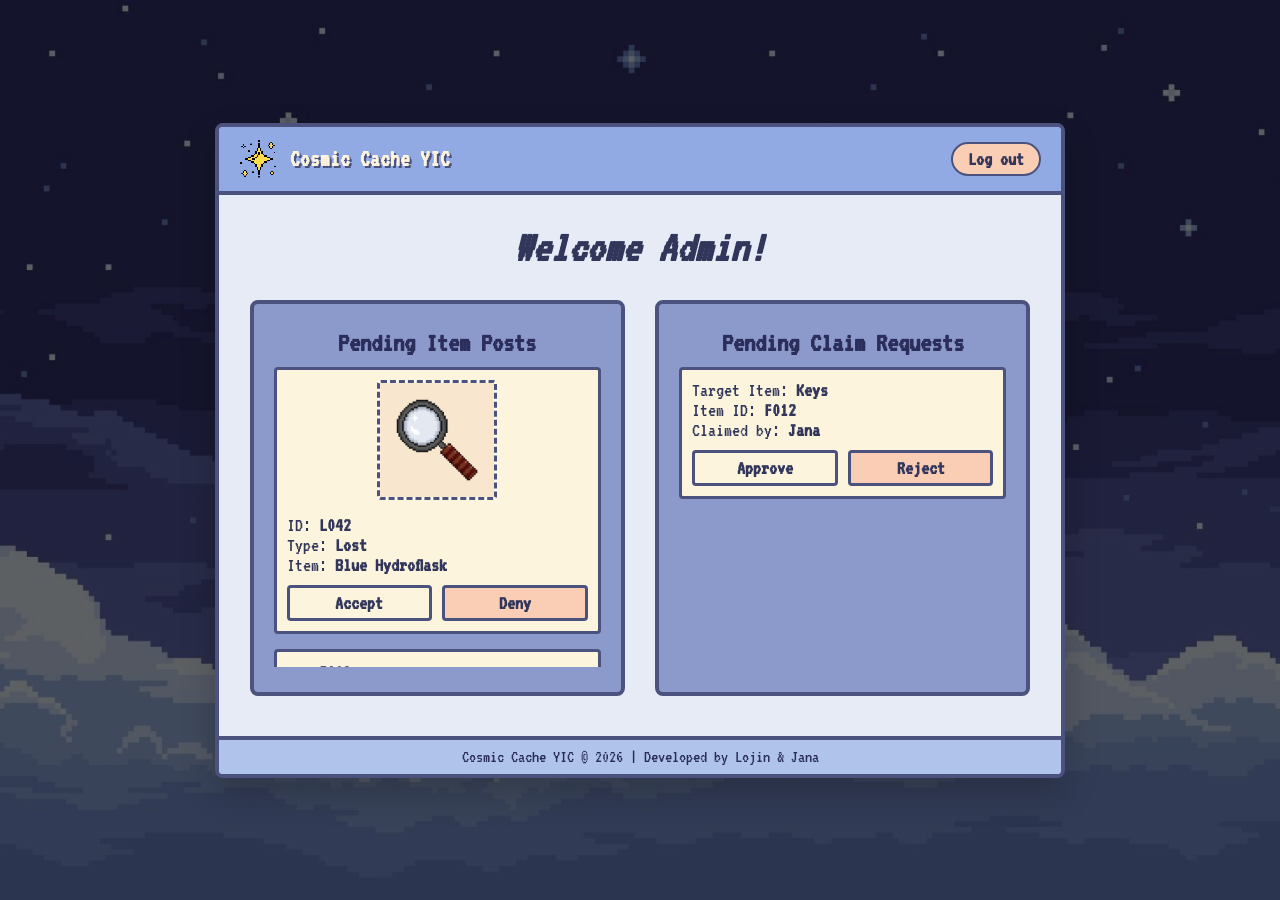
==== Pages/admin.html @ 65e7b6f7 "added admin, login, and signup pages" ====
<!DOCTYPE html>
<html lang="en">
<head>
    <meta charset="UTF-8">
    <meta name="viewport" content="width=device-width, initial-scale=1.0">
    <title>Cosmic Cache YIC - Admin Dashboard</title>
    <link rel="stylesheet" href="../Assets/CSS/style.css">
</head>
<body>

    <main class="os-window">
        
        <header class="window-topbar">
            <a href="#" class="title-link">
                <div class="title-group">
                    <img src="../Assets/Media/pixel_sparkle.png" alt="icon" class="title-icon">
                    <div class="window-title">Cosmic Cache YIC</div>
                </div>
            </a>
            <nav class="top-nav">
                <a href="index_logged_out.html" class="nav-pill logout-pill">Log out</a>
            </nav>
        </header>

        <section class="welcome-section">
            <h2 class="greeting">Welcome Admin!</h2>
        </section>

        <section class="card-container">
            
            <div class="action-card">
                <h3 class="form-title" style="margin-bottom: 10px; font-size: 28px;">Pending Item Posts</h3>
                
                <div class="scroll-box">
                    
                    <div class="admin-item">
                        <div class="image-area" style="width: 120px; height: 120px; margin: 0 auto 15px auto;">
                            <img src="../Assets/Media/lost.jpeg" style="height: 100%; width: 100%; object-fit: contain;">
                        </div>
                        <p style="color: #31365a; font-size: 20px;">ID: <strong>L042</strong></p>
                        <p style="color: #31365a; font-size: 20px;">Type: <strong>Lost</strong></p>
                        <p style="color: #31365a; font-size: 20px;">Item: <strong>Blue Hydroflask</strong></p>
                        <div class="btn-group">
                             <button class="card-btn admin-btn">Accept</button>
                             <button class="card-btn admin-btn deny-btn">Deny</button>
                        </div>
                    </div>

                    <div class="admin-item">
                        <p style="color: #31365a; font-size: 20px;">ID: <strong>F019</strong></p>
                        <p style="color: #31365a; font-size: 20px;">Type: <strong>Found</strong></p>
                        <p style="color: #31365a; font-size: 20px;">Item: <strong>Math Textbook</strong></p>
                        <div class="btn-group">
                            <button class="card-btn admin-btn">Accept</button>
                            <button class="card-btn admin-btn deny-btn">Deny</button>
                        </div>
                    </div>

                </div>
            </div>

            <div class="action-card">
                <h3 class="form-title" style="margin-bottom: 10px; font-size: 28px;">Pending Claim Requests</h3>
                
                <div class="scroll-box">
                    <div class="admin-item">
                        <p style="color: #31365a; font-size: 20px;">Target Item: <strong>Keys</strong></p>
                        <p style="color: #31365a; font-size: 20px;">Item ID: <strong>F012</strong></p>
                        <p style="color: #31365a; font-size: 20px;">Claimed by: <strong>Jana</strong></p>
                        <div class="btn-group">
                            <button class="card-btn admin-btn">Approve</button>
                            <button class="card-btn admin-btn deny-btn">Reject</button>
                        </div>
                    </div>
                </div>
            </div>

        </section>

        <footer class="window-footer">
            Cosmic Cache YIC © 2026 | Developed by Lojin & Jana
        </footer>

    </main>

    <script src="../Assets/JS/script.js"></script>
</body>
</html>
---- Assets/CSS/style.css ----
/* ==================================================
   1. GLOBAL SETTINGS & BACKGROUND
================================================== */
@import url('https://fonts.googleapis.com/css2?family=VT323&display=swap');

* {
    margin: 0;
    padding: 0;
    box-sizing: border-box;
    font-family: 'VT323', monospace;
}

body {
    background-image: linear-gradient(rgba(0, 0, 0, 0.6), rgba(0, 0, 0, 0.6)), url('../Media/background.jpeg'); 
    background-size: cover;
    background-position: center;
    background-color: #2b2e5a; 
    display: flex;
    justify-content: center;
    align-items: center;
    min-height: 100vh;
}

/* ==================================================
   2. MAIN OS WINDOW & TOP BAR
================================================== */
.os-window {
    background-color: #e6ebf5; 
    border: 4px solid #4b527e;
    border-radius: 8px;
    width: 90%;
    max-width: 850px;
    box-shadow: 0 15px 35px rgba(0,0,0,0.2); 
    overflow: hidden; 
}

.window-topbar {
    background-color: #92aae3;
    border-bottom: 4px solid #4b527e;
    padding: 12px 20px;
    display: flex;
    justify-content: space-between; 
    align-items: center;
}

.title-group {
    display: flex;
    align-items: center;
    gap: 12px; 
}

.title-icon {
    height: 40px; 
    width: auto;
    image-rendering: pixelated; 
}

.window-title {
    color: #fcf4dd;
    font-size: 24px;
    font-weight: bold;
    text-shadow: 2px 2px 0px #4b527e; 
}

.title-link {
    text-decoration: none; 
    cursor: pointer; 
    transition: transform 0.1s;
}

.title-link:hover {
    transform: scale(1.02); 
}

/* ==================================================
   3. NAVIGATION BUTTONS
================================================== */
.top-nav {
    display: flex;
    gap: 10px; 
}

.nav-pill {
    background-color: #fcf4dd;
    color: #31365a;
    text-decoration: none;
    padding: 5px 15px;
    border: 2px solid #4b527e;
    border-radius: 20px;
    font-size: 20px;
    font-weight: bold;
    transition: transform 0.1s, background-color 0.1s;
}

.logout-pill { background-color: #f9ceb5; } 

.nav-pill:hover { 
    transform: scale(1.05); 
    background-color: #fce86c; 
}

.logout-pill:hover { background-color: #ecae88; }

/* ==================================================
   4. HOME PAGE CONTENT CARDS
================================================== */
.welcome-section {
    text-align: center;
    padding: 30px 20px 10px;
}

.greeting { font-size: 45px; color: #31365a; font-style: italic; }
.sub-greeting { color: #4b527e; font-size: 22px; }

.card-container {
    display: flex;
    justify-content: center;
    gap: 30px;
    padding: 20px 30px 40px;
}

.action-card {
    background-color: #8c9acb; 
    border: 4px solid #4b527e;
    border-radius: 8px;
    padding: 25px 20px;
    width: 48%; 
    display: flex;
    flex-direction: column;
    align-items: center;
    text-align: center;
}

.image-area {
    width: 100%;
    height: 140px; 
    background-color: rgba(255, 255, 255, 0.5); 
    border: 3px dashed #4b527e;
    border-radius: 4px;
    display: flex;
    justify-content: center;
    align-items: center;
    margin-bottom: 15px;
}

.card-desc {
    color: #31365a;
    font-size: 20px;
    margin-bottom: 25px;
}

.card-btn {
    background-color: #fcf4dd;
    color: #31365a;
    text-decoration: none;
    border: 3px solid #4b527e;
    padding: 10px 20px;
    font-size: 24px;
    font-weight: bold;
    border-radius: 4px;
    width: 100%; 
    transition: all 0.1s; 
}

.card-btn:hover  {
    background-color: #fce86c; 
    transform: translateY(-2px); 
    box-shadow: 0 4px 0px #4b527e; 
}

/* ==================================================
   5. FORMS (Login & Sign Up Pages)
================================================== */
.form-section {
    display: flex;
    justify-content: center;
    padding: 50px 20px;
}

.form-card {
    background-color: #8c9acb; 
    border: 4px solid #4b527e;
    border-radius: 8px;
    padding: 40px;
    width: 100%;
    max-width: 500px; 
    text-align: center;
}

.form-title { font-size: 35px; color: #2b2e5a; margin-bottom: 30px; }

.input-group {
    margin-bottom: 20px;
    display: flex;
    justify-content: space-between;
    align-items: center;
}

.input-group label {
    width: 40%; 
    text-align: left;
    font-size: 24px;
    color: #31365a;
}

.input-group input {
    width: 55%; 
    padding: 8px;
    font-size: 20px;
    font-family: 'VT323', monospace;
    background-color: #fcf4dd;
    border: 3px solid #4b527e;
}

.form-btn {
    width: 150px !important; 
    padding: 2px 20px !important; 
    margin-top: 20px;
    display: block; 
    margin-left: auto;
    margin-right: auto;
}

.error-text { color: #d9534f; font-size: 20px; margin-bottom: 15px; }
.error-text.hidden { display: none; }

/* ==================================================
   6. POPUPS (Hidden by default)
================================================== */
.popup-overlay {
    position: fixed;
    top: 0; left: 0; width: 100%; height: 100%;
    background-color: rgba(0, 0, 0, 0.7);
    display: flex;
    justify-content: center;
    align-items: center;
    z-index: 1000; 
}

.popup-overlay.hidden { display: none; }

.popup-box {
    background-color: #e6ebf5;
    border: 4px solid #4b527e;
    border-radius: 8px;
    padding: 30px;
    width: 80%;
    max-width: 400px;
    text-align: center;
    box-shadow: 0 10px 25px rgba(0,0,0,0.6);
}

.popup-box h3 { color: #2b2e5a; font-size: 32px; margin-bottom: 15px; text-shadow: 1px 1px 0px #b0c4eb; }
.popup-box p { color: #4b527e; font-size: 24px; margin-bottom: 25px; }
.popup-box .card-btn { cursor: pointer; display: inline-block; width: auto; }

/* ==================================================
   7. FOOTER & MOBILE RESPONSIVENESS (Phones)
================================================== */
.window-footer {
    background-color: #b0c4eb;
    border-top: 4px solid #4b527e;
    padding: 8px 15px;
    color: #2b2e5a;
    font-size: 18px;
    text-align: center;
}

@media (max-width: 768px) {
    /* Home Page Cards Stack */
    .card-container { flex-direction: column; align-items: center; }
    .action-card { width: 100%; max-width: 400px; }
    
    /* Top Bar Stacks */
    .window-topbar { flex-direction: column; gap: 15px; }
    .top-nav { flex-direction: column; width: 100%; }
    .nav-pill { width: 100%; text-align: center; }

    /* Form Inputs Stack */
    .input-group { flex-direction: column; align-items: flex-start; }
    .input-group label, .input-group input { width: 100%; }
    .input-group label { margin-bottom: 5px; }
}

/* ==================================================
   8. ADMIN DASHBOARD (Scrollable Lists)
================================================== */
.scroll-box {
    max-height: 300px; /* This makes the box stop growing and start scrolling! */
    overflow-y: auto;  
    width: 100%;
}

.admin-item {
    background-color: #fcf4dd;
    border: 3px solid #4b527e;
    border-radius: 4px;
    padding: 10px;
    margin-bottom: 15px;
    text-align: left; /* Aligns the text exactly like your sketch */
}

/* Puts the Accept/Deny buttons perfectly side-by-side */
.btn-group {
    display: flex;
    gap: 10px;
    margin-top: 10px;
}

.admin-btn {
    padding: 5px;
    font-size: 20px;
    margin: 0;
}
.deny-btn { background-color: #f9ceb5; }
.deny-btn:hover { background-color: #ecae88; }
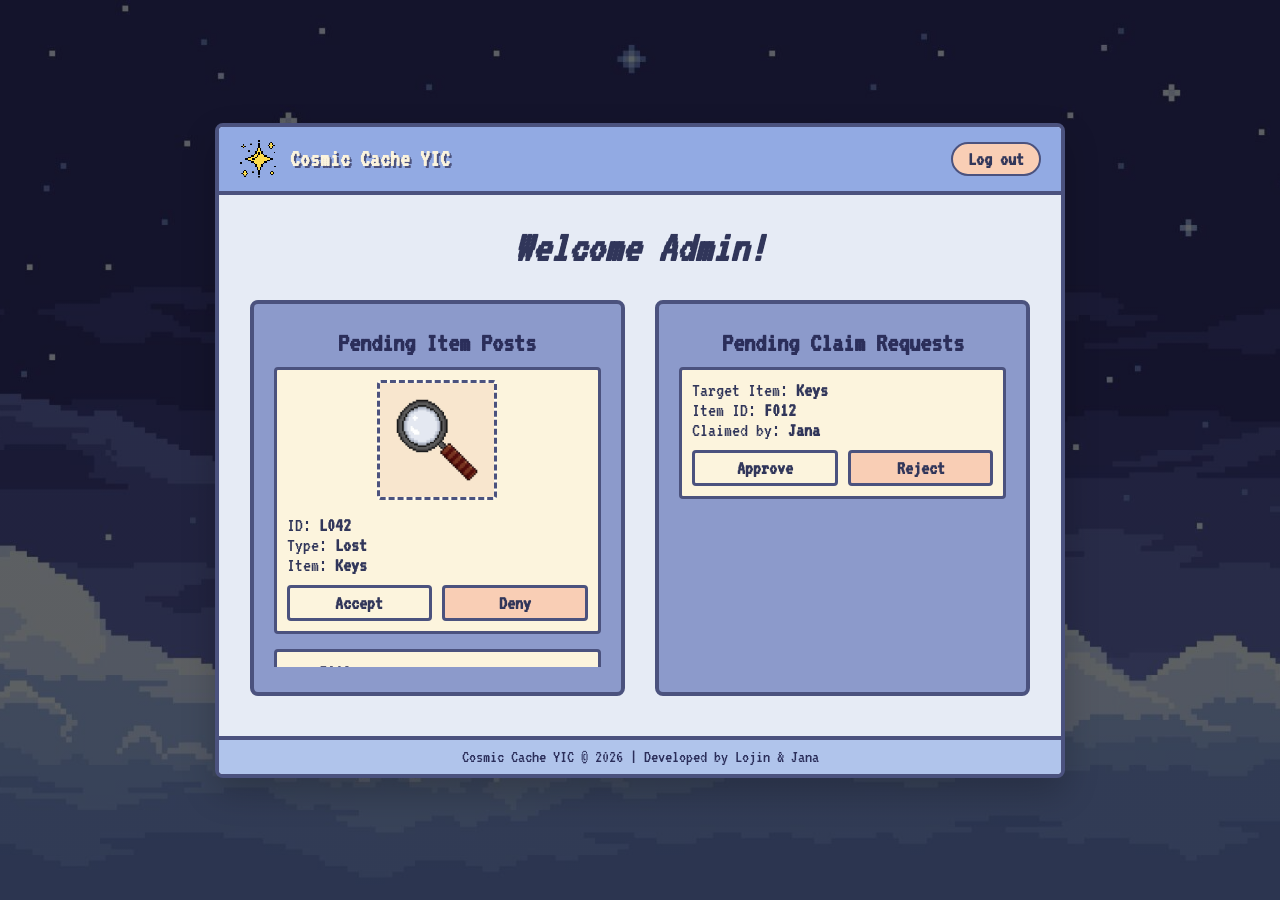
==== commit 752bcf83: "removed some tiny things" ====
--- a/Pages/admin.html
+++ b/Pages/admin.html
@@ -39,7 +39,7 @@
                         </div>
                         <p style="color: #31365a; font-size: 20px;">ID: <strong>L042</strong></p>
                         <p style="color: #31365a; font-size: 20px;">Type: <strong>Lost</strong></p>
-                        <p style="color: #31365a; font-size: 20px;">Item: <strong>Blue Hydroflask</strong></p>
+                        <p style="color: #31365a; font-size: 20px;">Item: <strong>Keys</strong></p>
                         <div class="btn-group">
                              <button class="card-btn admin-btn">Accept</button>
                              <button class="card-btn admin-btn deny-btn">Deny</button>
--- a/Assets/CSS/style.css
+++ b/Assets/CSS/style.css
@@ -297,10 +297,10 @@
     border-radius: 4px;
     padding: 10px;
     margin-bottom: 15px;
-    text-align: left; /* Aligns the text exactly like your sketch */
-}
-
-/* Puts the Accept/Deny buttons perfectly side-by-side */
+    text-align: left; 
+}
+
+
 .btn-group {
     display: flex;
     gap: 10px;
